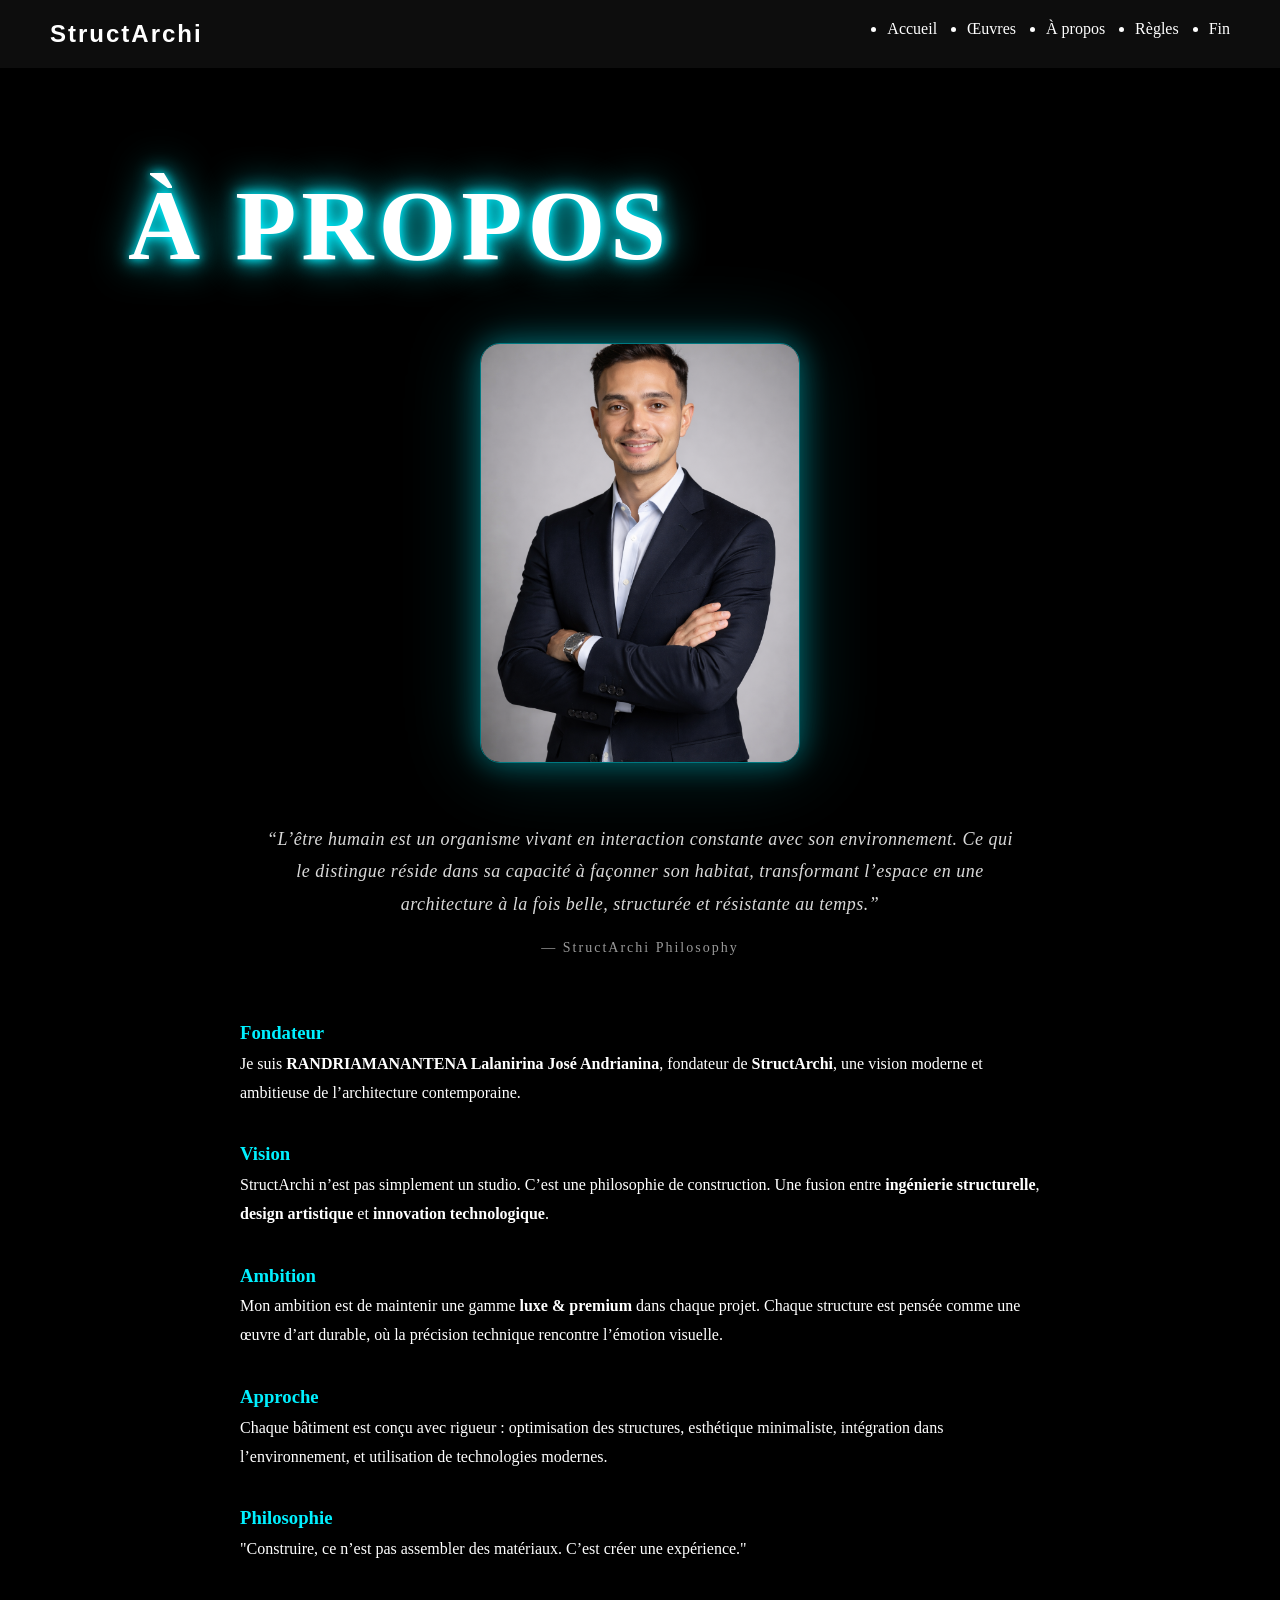
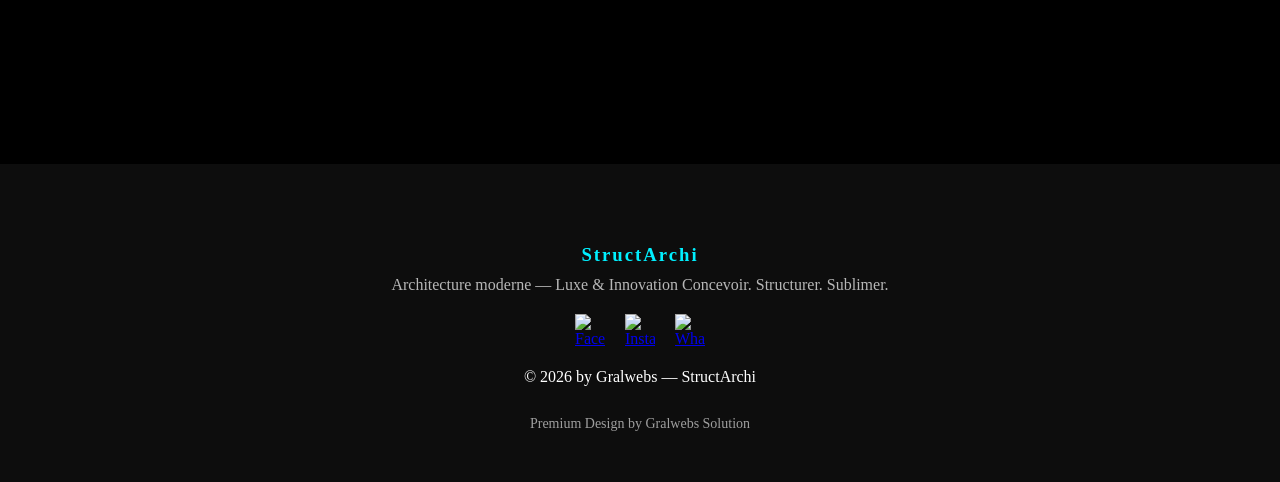
==== about.html @ 30d0f793 "modification de plusieur dossier et fichier, index.html,...,sitemap.xml,CSS?JS" ====
<!DOCTYPE html>
<html lang="fr">
<head>
  <meta charset="UTF-8">
  <meta name="viewport" content="width=device-width, initial-scale=1.0">
  <title>À propos — StructArchi</title>
  <link rel="stylesheet" href="CSS/style.css">
</head>

<body>

<video autoplay muted loop id="bg-video">
  <source src="assets/videos/architecture3.mp4" type="video/mp4">
</video>
<div class="overlay"></div>

<nav>
  <h1 class="logo">StructArchi</h1>
  <ul>
    <li><a href="index.html">Accueil</a></li>
    <li><a href="works.html">Œuvres</a></li>
    <li><a href="about.html">À propos</a></li>
    <li><a href="rules.html">Règles</a></li>
    <li><a href="contact.html">Fin</a></li>
  </ul>
</nav>

<section class="page">

  <h2 class="glow-text">À PROPOS</h2>
<div class="profile-container">
  <img src="assets/images/profile2.png" alt="Fondateur StructArchi" class="profile-img">
</div>
<div class="profile-quote">

  <p class="quote-text">
    “L’être humain est un organisme vivant en interaction constante avec son environnement. 
    Ce qui le distingue réside dans sa capacité à façonner son habitat, transformant l’espace 
    en une architecture à la fois belle, structurée et résistante au temps.”
  </p>

  <p class="quote-author">
    — StructArchi Philosophy
  </p>

</div>
  <div class="content">


    <h3>Fondateur</h3>
    <p>
      Je suis <strong>RANDRIAMANANTENA Lalanirina José Andrianina</strong>, 
      fondateur de <strong>StructArchi</strong>, une vision moderne et ambitieuse 
      de l’architecture contemporaine.
    </p>

    <h3>Vision</h3>
    <p>
      StructArchi n’est pas simplement un studio. C’est une philosophie de construction.
      Une fusion entre <strong>ingénierie structurelle</strong>, <strong>design artistique</strong>
      et <strong>innovation technologique</strong>.
    </p>

    <h3>Ambition</h3>
    <p>
      Mon ambition est de maintenir une gamme <strong>luxe & premium</strong> dans chaque projet.
      Chaque structure est pensée comme une œuvre d’art durable, où la précision technique
      rencontre l’émotion visuelle.
    </p>

    <h3>Approche</h3>
    <p>
      Chaque bâtiment est conçu avec rigueur :
      optimisation des structures, esthétique minimaliste, intégration dans l’environnement,
      et utilisation de technologies modernes.
    </p>

    <h3>Philosophie</h3>
    <p>
      "Construire, ce n’est pas assembler des matériaux. C’est créer une expérience."
    </p>

  </div>

</section>
<footer class="footer">

  <div class="footer-content">

    <h3>StructArchi</h3>
    <p class="footer-text">
      Architecture moderne — Luxe & Innovation  
      Concevoir. Structurer. Sublimer.
    </p>

    <div class="socials">

      <a href="https://facebook.com/Andrianina Randriamanantena" target="_blank">
        <img src="https://cdn-icons-png.flaticon.com/512/733/733547.png" alt="Facebook">
      </a>

      <a href="https://instagram.com/lefebvregenius" target="_blank">
        <img src="https://cdn-icons-png.flaticon.com/512/733/733558.png" alt="Instagram">
      </a>

      <a href="https://wa.me/+261341145399" target="_blank">
        <img src="https://cdn-icons-png.flaticon.com/512/733/733585.png" alt="WhatsApp">
      </a>

    </div>

    <p class="copyright">
      © 2026 by Gralwebs — StructArchi
    </p>

    <p class="signature">
      Premium Design by Gralwebs Solution
    </p>

  </div>

</footer>

</body>
</html>
---- CSS/style.css ----
/* RESET */
* {
  margin: 0;
  padding: 0;
  box-sizing: border-box;
}

/* BODY OLED */
body {
  font-family: 'Playfair Display', serif;
  color: white;
  background: black;
  overflow-x: hidden;
}

/* VIDEO BACKGROUND */
#bg-video {
  position: fixed;
  top: 0;
  left: 0;
  width: 100%;
  height: 100%;
  object-fit: cover;
  filter: brightness(0.4);
  z-index: -2;
}

/* OVERLAY GLASS */
.overlay {
  position: fixed;
  width: 100%;
  height: 100%;
  backdrop-filter: blur(10px);
  background: rgba(0,0,0,0.3);
  z-index: -1;
}

/* NAVBAR */
nav {
  display: flex;
  justify-content: space-between;
  padding: 20px 50px;

  backdrop-filter: blur(20px);
  background: rgba(255,255,255,0.05);
}

.logo {
  font-family: 'Orbitron', sans-serif;
  letter-spacing: 2px;
}

nav ul {
  display: flex;
  gap: 30px;
}

nav a {
  color: white;
  text-decoration: none;
  transition: 0.3s;
}

nav a:hover {
  color: #00f0ff;
}

/* HERO */
.hero {
  height: 90vh;
  display: flex;
  flex-direction: column;
  justify-content: center;
  align-items: center;
}

/* GROS TITRE BUGATTI */
.glow-text {
  font-size: 100px;
  font-weight: bold;
  text-transform: uppercase;
  letter-spacing: 5px;

  text-shadow:
    0 0 10px #00f0ff,
    0 0 20px #00f0ff,
    0 0 40px #00f0ff;
}
.page {
  padding: 100px 10%;
}

.content {
  max-width: 800px;
  margin: auto;
  line-height: 1.8;
}

h3 {
  margin-top: 30px;
  color: #00f0ff;
}

/* GRID OEUVRES */
.grid {
  display: grid;
  grid-template-columns: repeat(auto-fit, minmax(250px, 1fr));
  gap: 20px;
}

.card {
  padding: 20px;
  border-radius: 15px;
  backdrop-filter: blur(20px);
  background: rgba(255,255,255,0.05);
  transition: 0.3s;
}

.card:hover {
  transform: scale(1.05);
}

/* FORM */
form {
  display: flex;
  flex-direction: column;
  gap: 15px;
  margin-top: 20px;
}

input, textarea {
  padding: 10px;
  border: none;
  border-radius: 10px;
}

button {
  padding: 12px;
  background: #00f0ff;
  border: none;
  cursor: pointer;
}

/* SIGNATURE */
.signature {
  margin-top: 30px;
  opacity: 0.7;
  font-size: 14px;
}
/* ===============================
   PROFILE PREMIUM STRUCTARCHI
================================= */

.profile-container {
  display: flex;
  justify-content: center;
  margin: 60px 0 30px 0;
}

/* IMAGE PLUS GRANDE + LUXE */
.profile-img {
  width: 320px;
  height: 420px;
  object-fit: cover;

  border-radius: 20px;

  border: 1px solid rgba(0,240,255,0.5);

  box-shadow:
    0 0 30px rgba(0,240,255,0.4),
    0 0 80px rgba(0,240,255,0.2);

  transition: 0.4s ease;
}

/* HOVER LUXE */
.profile-img:hover {
  transform: scale(1.03);
  box-shadow:
    0 0 50px rgba(0,240,255,0.6),
    0 0 120px rgba(0,240,255,0.3);
}

/* ===============================
   CITATION STYLE PLUME
================================= */

.profile-quote {
  max-width: 800px;
  margin: 40px auto;
  text-align: center;
  padding: 20px;
}

.quote-text {
  font-family: "Georgia", serif;
  font-style: italic;
  font-size: 18px;
  line-height: 1.8;

  color: rgba(255,255,255,0.85);

  letter-spacing: 0.5px;
}

.quote-author {
  margin-top: 20px;
  font-size: 14px;
  opacity: 0.6;
  letter-spacing: 2px;
}
.premium {
  padding: 100px 10%;
  max-width: 900px;
  margin: auto;
}

.premium h3 {
  margin-top: 40px;
  color: #00f0ff;
}

.premium p {
  margin-top: 10px;
  line-height: 1.8;
  opacity: 0.9;
}
.footer {
  margin-top: 100px;
  padding: 40px;
  text-align: center;

  backdrop-filter: blur(20px);
  background: rgba(255,255,255,0.05);
}

.socials {
  display: flex;
  justify-content: center;
  gap: 20px;
  margin-bottom: 20px;
}

.socials img {
  width: 30px;
  transition: 0.3s;
}

.socials img:hover {
  transform: scale(1.2);
}

.signature {
  opacity: 0.6;
  font-size: 14px;
}
/* OPTIMISATION VIDÉO BACKGROUND */
#bg-video {
  position: fixed;
  top: 0;
  left: 0;
  width: 100%;
  height: 100%;
  object-fit: cover;

  /* optimisation GPU */
  will-change: transform, opacity;
  transform: translateZ(0);

  /* effet cinéma premium */
  filter: brightness(0.35) contrast(1.2) saturate(1.1);

  z-index: -2;
}
/* IMAGES OPTIMISÉES */
img {
  max-width: 100%;
  height: auto;

  /* évite les saccades */
  will-change: transform;
  transform: translateZ(0);

  /* transition douce */
  transition: opacity 0.5s ease;
}

/* effet chargement */
img[loading="lazy"] {
  opacity: 0;
}

img.loaded {
  opacity: 1;
}
/* ===============================
   RESPONSIVE STRUCTARCHI
================================= */

/* TABLETTE */
@media (max-width: 1024px) {

  nav {
    padding: 15px 20px;
  }

  .glow-text {
    font-size: 60px;
    text-align: center;
  }

  .hero {
    padding: 20px;
    text-align: center;
  }

  .premium {
    padding: 60px 20px;
  }

  .grid {
    grid-template-columns: repeat(2, 1fr);
  }

}


/* MOBILE */
@media (max-width: 768px) {

  /* NAV */
  nav {
    flex-direction: column;
    align-items: center;
    gap: 10px;
  }

  nav ul {
    flex-direction: column;
    gap: 10px;
  }

  /* TITRE */
  .glow-text {
    font-size: 40px;
    letter-spacing: 2px;
  }

  /* HERO */
  .hero {
    height: auto;
    padding: 60px 20px;
  }

  .subtitle {
    font-size: 14px;
  }

  /* SECTIONS */
  .premium {
    padding: 40px 15px;
  }

  .premium p {
    font-size: 14px;
  }

  /* GRID */
  .grid {
    grid-template-columns: 1fr;
  }

  /* PROFILE */
  .profile-img {
    width: 180px;
    height: 180px;
  }

}


/* PETIT MOBILE */
@media (max-width: 480px) {

  .glow-text {
    font-size: 28px;
  }

  nav {
    padding: 10px;
  }

  .premium h3 {
    font-size: 18px;
  }

  .premium p {
    font-size: 13px;
  }

}
img {
  max-width: 100%;
  height: auto;
  display: block;
}
input, textarea, button {
  width: 100%;
  max-width: 500px;
}
@media (max-width: 768px) {
  nav ul {
    background: rgba(0,0,0,0.7);
    padding: 10px;
    border-radius: 10px;
  }
}
/* ===============================
   SAFE RESPONSIVE VIDEO OVERRIDE
   (ne casse pas les anciens styles)
================================= */

#bg-video {
  max-width: 100vw;
  max-height: 100vh;

  /* optimisation GPU */
  transform: translateZ(0);
  will-change: transform, opacity;
}

/* TABLETTE */
@media (max-width: 1024px) {
  #bg-video {
    object-fit: cover;
  }
}

/* MOBILE */
@media (max-width: 768px) {
  #bg-video {
    object-fit: cover;

    /* assombrir pour lisibilité texte */
    filter: brightness(0.25) contrast(1.1);

    /* éviter lag sur mobile */
    transform: scale(1.05);
  }
}

/* PETIT MOBILE */
@media (max-width: 480px) {
  #bg-video {
    filter: brightness(0.2);

    /* encore plus léger visuellement */
    transform: scale(1.08);
  }
}
@media (max-width: 768px) {
  #bg-video {
    opacity: 0.6;
  }
}
/* ===============================
   SECTION REMERCIEMENT PREMIUM
================================= */

.thankyou {
  padding: 100px 10%;
  max-width: 900px;
  margin: auto;
  text-align: center;
}

.thankyou-content p {
  margin-top: 20px;
  line-height: 1.9;
  opacity: 0.9;
  font-size: 15px;
}

.closing {
  margin-top: 40px;
  font-style: italic;
  color: #00f0ff;
}
/* ===============================
   FOOTER PREMIUM
================================= */

.footer {
  margin-top: 100px;
  padding: 50px 20px;
  text-align: center;

  backdrop-filter: blur(20px);
  background: rgba(255,255,255,0.05);
}

.footer h3 {
  margin-bottom: 10px;
  letter-spacing: 2px;
}

.footer-text {
  opacity: 0.7;
  margin-bottom: 20px;
}

.socials {
  display: flex;
  justify-content: center;
  gap: 20px;
  margin-bottom: 20px;
}

.socials img {
  width: 30px;
  transition: 0.3s;
}

.socials img:hover {
  transform: scale(1.2);
}

.signature {
  opacity: 0.6;
  font-size: 14px;
}
/* ===============================
   SERVICES STRUCTARCHI
================================= */

.services {
  padding: 100px 10%;
  max-width: 900px;
  margin: auto;
}

.services-content h3 {
  margin-top: 40px;
  color: #00f0ff;
}

.services-content p {
  margin-top: 10px;
  line-height: 1.8;
  opacity: 0.9;
}

.services-content ul {
  margin-top: 15px;
  padding-left: 20px;
}

.services-content li {
  margin-bottom: 8px;
  opacity: 0.85;
}

.limit {
  margin-top: 20px;
  font-style: italic;
  opacity: 0.7;
}

.pricing-note {
  margin-top: 20px;
  font-style: italic;
  color: #00f0ff;
}
/* ===============================
   PAGE RÈGLES PREMIUM
================================= */

.rules {
  padding: 100px 10%;
  max-width: 1000px;
  margin: auto;
}

.rules-block {
  margin-top: 60px;
  padding: 20px;
  backdrop-filter: blur(15px);
  background: rgba(255,255,255,0.03);
  border-radius: 10px;
}

.rules-block h3 {
  margin-top: 30px;
  color: #00f0ff;
}

.rules-block p {
  margin-top: 10px;
  line-height: 1.8;
  opacity: 0.9;
}

.rules-block ul {
  margin-top: 10px;
  padding-left: 20px;
}

.rules-block li {
  margin-bottom: 6px;
  opacity: 0.85;
}
/* ===============================
   PDF DOWNLOAD BUTTON
================================= */

.pdf-section {
  text-align: center;
  margin-top: 80px;
}

.pdf-btn {
  display: inline-flex;
  align-items: center;
  gap: 10px;

  padding: 15px 25px;
  margin-top: 20px;

  background: rgba(255,255,255,0.05);
  border: 1px solid rgba(0,240,255,0.4);
  border-radius: 12px;

  color: white;
  text-decoration: none;

  backdrop-filter: blur(10px);

  transition: 0.3s;
}

.pdf-btn img {
  width: 25px;
}

.pdf-btn:hover {
  transform: scale(1.05);
  box-shadow: 0 0 20px rgba(0,240,255,0.4);
}
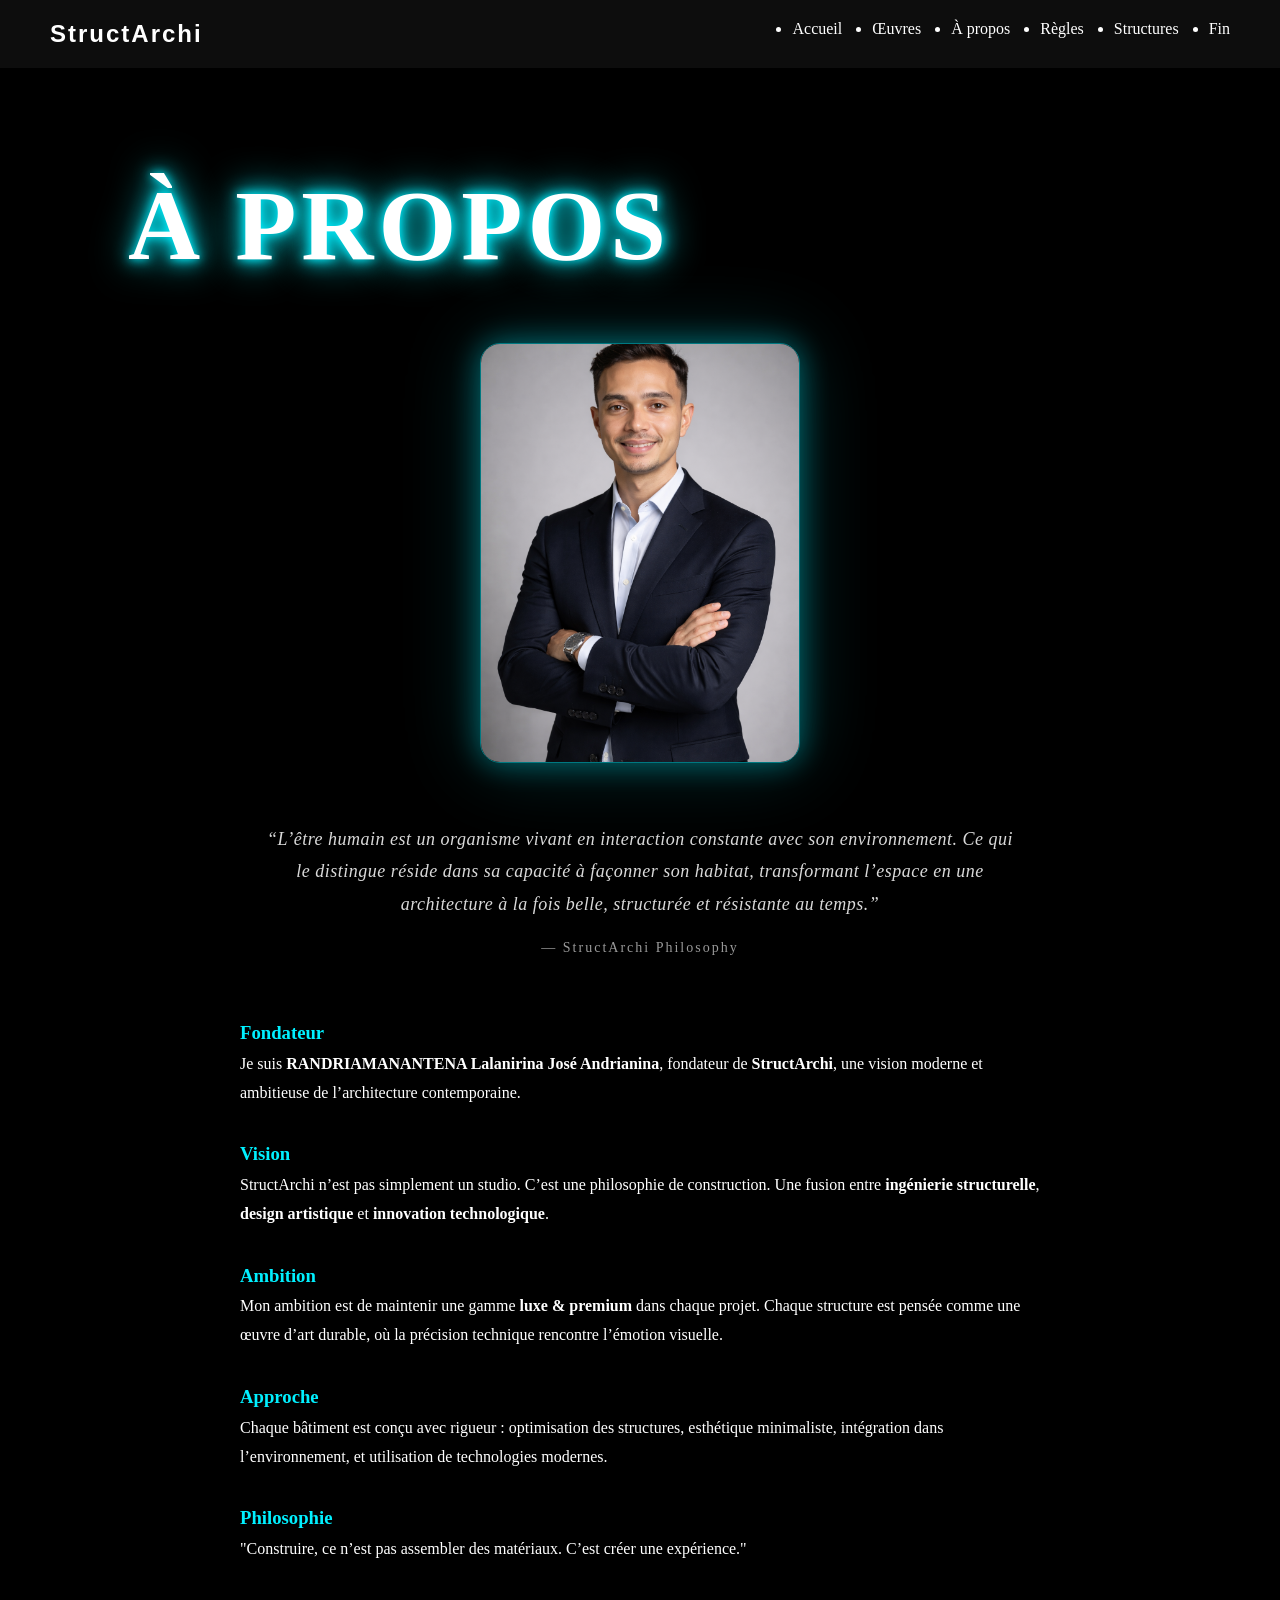
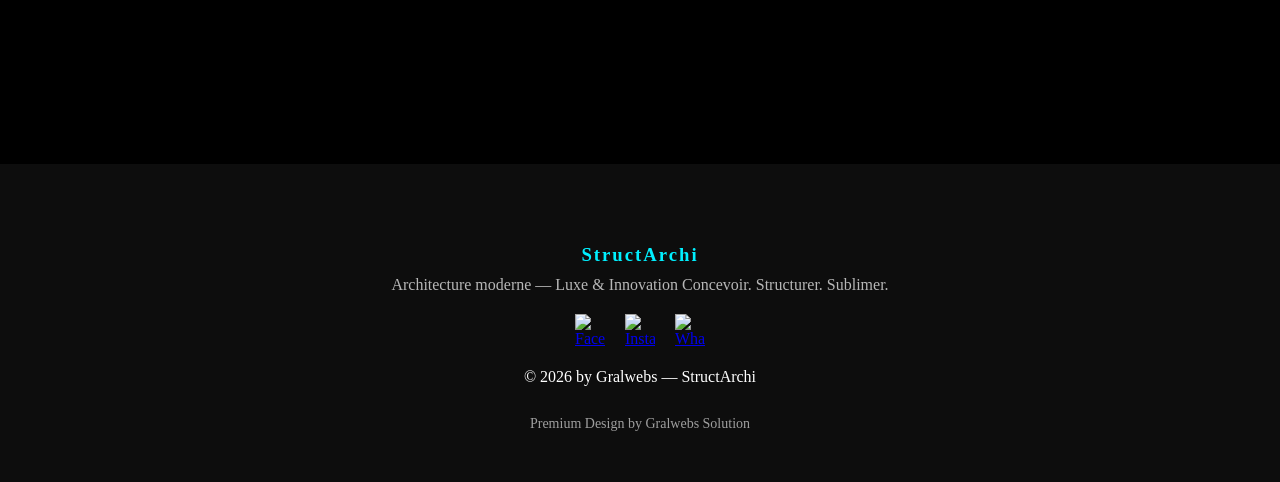
==== commit 45b60552: "modification html" ====
--- a/about.html
+++ b/about.html
@@ -4,13 +4,13 @@
   <meta charset="UTF-8">
   <meta name="viewport" content="width=device-width, initial-scale=1.0">
   <title>À propos — StructArchi</title>
-  <link rel="stylesheet" href="CSS/style.css">
+  <link rel="stylesheet" href="css/style.css">
 </head>
 
 <body>
 
 <video autoplay muted loop id="bg-video">
-  <source src="assets/videos/architecture3.mp4" type="video/mp4">
+  <source src="assets/videos/architecture6.mp4" type="video/mp4">
 </video>
 <div class="overlay"></div>
 
@@ -21,6 +21,7 @@
     <li><a href="works.html">Œuvres</a></li>
     <li><a href="about.html">À propos</a></li>
     <li><a href="rules.html">Règles</a></li>
+    <li><a href="structures.html">Structures</a></li>
     <li><a href="contact.html">Fin</a></li>
   </ul>
 </nav>
--- a/css/style.css
+++ b/css/style.css
@@ -0,0 +1,649 @@
+/* RESET */
+* {
+  margin: 0;
+  padding: 0;
+  box-sizing: border-box;
+}
+
+/* BODY OLED */
+body {
+  font-family: 'Playfair Display', serif;
+  color: white;
+  background: black;
+  overflow-x: hidden;
+}
+
+/* VIDEO BACKGROUND */
+#bg-video {
+  position: fixed;
+  top: 0;
+  left: 0;
+  width: 100%;
+  height: 100%;
+  object-fit: cover;
+  filter: brightness(0.4);
+  z-index: -2;
+}
+
+/* OVERLAY GLASS */
+.overlay {
+  position: fixed;
+  width: 100%;
+  height: 100%;
+  backdrop-filter: blur(10px);
+  background: rgba(0,0,0,0.3);
+  z-index: -1;
+}
+
+/* NAVBAR */
+nav {
+  display: flex;
+  justify-content: space-between;
+  padding: 20px 50px;
+
+  backdrop-filter: blur(20px);
+  background: rgba(255,255,255,0.05);
+}
+
+.logo {
+  font-family: 'Orbitron', sans-serif;
+  letter-spacing: 2px;
+}
+
+nav ul {
+  display: flex;
+  gap: 30px;
+}
+
+nav a {
+  color: white;
+  text-decoration: none;
+  transition: 0.3s;
+}
+
+nav a:hover {
+  color: #00f0ff;
+}
+
+/* HERO */
+.hero {
+  height: 90vh;
+  display: flex;
+  flex-direction: column;
+  justify-content: center;
+  align-items: center;
+}
+
+/* GROS TITRE BUGATTI */
+.glow-text {
+  font-size: 100px;
+  font-weight: bold;
+  text-transform: uppercase;
+  letter-spacing: 5px;
+
+  text-shadow:
+    0 0 10px #00f0ff,
+    0 0 20px #00f0ff,
+    0 0 40px #00f0ff;
+}
+.page {
+  padding: 100px 10%;
+}
+
+.content {
+  max-width: 800px;
+  margin: auto;
+  line-height: 1.8;
+}
+
+h3 {
+  margin-top: 30px;
+  color: #00f0ff;
+}
+
+/* GRID OEUVRES */
+.grid {
+  display: grid;
+  grid-template-columns: repeat(auto-fit, minmax(250px, 1fr));
+  gap: 20px;
+}
+
+.card {
+  padding: 20px;
+  border-radius: 15px;
+  backdrop-filter: blur(20px);
+  background: rgba(255,255,255,0.05);
+  transition: 0.3s;
+}
+
+.card:hover {
+  transform: scale(1.05);
+}
+
+/* FORM */
+form {
+  display: flex;
+  flex-direction: column;
+  gap: 15px;
+  margin-top: 20px;
+}
+
+input, textarea {
+  padding: 10px;
+  border: none;
+  border-radius: 10px;
+}
+
+button {
+  padding: 12px;
+  background: #00f0ff;
+  border: none;
+  cursor: pointer;
+}
+
+/* SIGNATURE */
+.signature {
+  margin-top: 30px;
+  opacity: 0.7;
+  font-size: 14px;
+}
+/* ===============================
+   PROFILE PREMIUM STRUCTARCHI
+================================= */
+
+.profile-container {
+  display: flex;
+  justify-content: center;
+  margin: 60px 0 30px 0;
+}
+
+/* IMAGE PLUS GRANDE + LUXE */
+.profile-img {
+  width: 320px;
+  height: 420px;
+  object-fit: cover;
+
+  border-radius: 20px;
+
+  border: 1px solid rgba(0,240,255,0.5);
+
+  box-shadow:
+    0 0 30px rgba(0,240,255,0.4),
+    0 0 80px rgba(0,240,255,0.2);
+
+  transition: 0.4s ease;
+}
+
+/* HOVER LUXE */
+.profile-img:hover {
+  transform: scale(1.03);
+  box-shadow:
+    0 0 50px rgba(0,240,255,0.6),
+    0 0 120px rgba(0,240,255,0.3);
+}
+
+/* ===============================
+   CITATION STYLE PLUME
+================================= */
+
+.profile-quote {
+  max-width: 800px;
+  margin: 40px auto;
+  text-align: center;
+  padding: 20px;
+}
+
+.quote-text {
+  font-family: "Georgia", serif;
+  font-style: italic;
+  font-size: 18px;
+  line-height: 1.8;
+
+  color: rgba(255,255,255,0.85);
+
+  letter-spacing: 0.5px;
+}
+
+.quote-author {
+  margin-top: 20px;
+  font-size: 14px;
+  opacity: 0.6;
+  letter-spacing: 2px;
+}
+.premium {
+  padding: 100px 10%;
+  max-width: 900px;
+  margin: auto;
+}
+
+.premium h3 {
+  margin-top: 40px;
+  color: #00f0ff;
+}
+
+.premium p {
+  margin-top: 10px;
+  line-height: 1.8;
+  opacity: 0.9;
+}
+.footer {
+  margin-top: 100px;
+  padding: 40px;
+  text-align: center;
+
+  backdrop-filter: blur(20px);
+  background: rgba(255,255,255,0.05);
+}
+
+.socials {
+  display: flex;
+  justify-content: center;
+  gap: 20px;
+  margin-bottom: 20px;
+}
+
+.socials img {
+  width: 30px;
+  transition: 0.3s;
+}
+
+.socials img:hover {
+  transform: scale(1.2);
+}
+
+.signature {
+  opacity: 0.6;
+  font-size: 14px;
+}
+/* OPTIMISATION VIDÉO BACKGROUND */
+#bg-video {
+  position: fixed;
+  top: 0;
+  left: 0;
+  width: 100%;
+  height: 100%;
+  object-fit: cover;
+
+  /* optimisation GPU */
+  will-change: transform, opacity;
+  transform: translateZ(0);
+
+  /* effet cinéma premium */
+  filter: brightness(0.35) contrast(1.2) saturate(1.1);
+
+  z-index: -2;
+}
+/* IMAGES OPTIMISÉES */
+img {
+  max-width: 100%;
+  height: auto;
+
+  /* évite les saccades */
+  will-change: transform;
+  transform: translateZ(0);
+
+  /* transition douce */
+  transition: opacity 0.5s ease;
+}
+
+/* effet chargement */
+img[loading="lazy"] {
+  opacity: 0;
+}
+
+img.loaded {
+  opacity: 1;
+}
+/* ===============================
+   RESPONSIVE STRUCTARCHI
+================================= */
+
+/* TABLETTE */
+@media (max-width: 1024px) {
+
+  nav {
+    padding: 15px 20px;
+  }
+
+  .glow-text {
+    font-size: 60px;
+    text-align: center;
+  }
+
+  .hero {
+    padding: 20px;
+    text-align: center;
+  }
+
+  .premium {
+    padding: 60px 20px;
+  }
+
+  .grid {
+    grid-template-columns: repeat(2, 1fr);
+  }
+
+}
+
+
+/* MOBILE */
+@media (max-width: 768px) {
+
+  /* NAV */
+  nav {
+    flex-direction: column;
+    align-items: center;
+    gap: 10px;
+  }
+
+  nav ul {
+    flex-direction: column;
+    gap: 10px;
+  }
+
+  /* TITRE */
+  .glow-text {
+    font-size: 40px;
+    letter-spacing: 2px;
+  }
+
+  /* HERO */
+  .hero {
+    height: auto;
+    padding: 60px 20px;
+  }
+
+  .subtitle {
+    font-size: 14px;
+  }
+
+  /* SECTIONS */
+  .premium {
+    padding: 40px 15px;
+  }
+
+  .premium p {
+    font-size: 14px;
+  }
+
+  /* GRID */
+  .grid {
+    grid-template-columns: 1fr;
+  }
+
+  /* PROFILE */
+  .profile-img {
+    width: 180px;
+    height: 180px;
+  }
+
+}
+
+
+/* PETIT MOBILE */
+@media (max-width: 480px) {
+
+  .glow-text {
+    font-size: 28px;
+  }
+
+  nav {
+    padding: 10px;
+  }
+
+  .premium h3 {
+    font-size: 18px;
+  }
+
+  .premium p {
+    font-size: 13px;
+  }
+
+}
+img {
+  max-width: 100%;
+  height: auto;
+  display: block;
+}
+input, textarea, button {
+  width: 100%;
+  max-width: 500px;
+}
+@media (max-width: 768px) {
+  nav ul {
+    background: rgba(0,0,0,0.7);
+    padding: 10px;
+    border-radius: 10px;
+  }
+}
+/* ===============================
+   SAFE RESPONSIVE VIDEO OVERRIDE
+   (ne casse pas les anciens styles)
+================================= */
+
+#bg-video {
+  max-width: 100vw;
+  max-height: 100vh;
+
+  /* optimisation GPU */
+  transform: translateZ(0);
+  will-change: transform, opacity;
+}
+
+/* TABLETTE */
+@media (max-width: 1024px) {
+  #bg-video {
+    object-fit: cover;
+  }
+}
+
+/* MOBILE */
+@media (max-width: 768px) {
+  #bg-video {
+    object-fit: cover;
+
+    /* assombrir pour lisibilité texte */
+    filter: brightness(0.25) contrast(1.1);
+
+    /* éviter lag sur mobile */
+    transform: scale(1.05);
+  }
+}
+
+/* PETIT MOBILE */
+@media (max-width: 480px) {
+  #bg-video {
+    filter: brightness(0.2);
+
+    /* encore plus léger visuellement */
+    transform: scale(1.08);
+  }
+}
+@media (max-width: 768px) {
+  #bg-video {
+    opacity: 0.6;
+  }
+}
+/* ===============================
+   SECTION REMERCIEMENT PREMIUM
+================================= */
+
+.thankyou {
+  padding: 100px 10%;
+  max-width: 900px;
+  margin: auto;
+  text-align: center;
+}
+
+.thankyou-content p {
+  margin-top: 20px;
+  line-height: 1.9;
+  opacity: 0.9;
+  font-size: 15px;
+}
+
+.closing {
+  margin-top: 40px;
+  font-style: italic;
+  color: #00f0ff;
+}
+/* ===============================
+   FOOTER PREMIUM
+================================= */
+
+.footer {
+  margin-top: 100px;
+  padding: 50px 20px;
+  text-align: center;
+
+  backdrop-filter: blur(20px);
+  background: rgba(255,255,255,0.05);
+}
+
+.footer h3 {
+  margin-bottom: 10px;
+  letter-spacing: 2px;
+}
+
+.footer-text {
+  opacity: 0.7;
+  margin-bottom: 20px;
+}
+
+.socials {
+  display: flex;
+  justify-content: center;
+  gap: 20px;
+  margin-bottom: 20px;
+}
+
+.socials img {
+  width: 30px;
+  transition: 0.3s;
+}
+
+.socials img:hover {
+  transform: scale(1.2);
+}
+
+.signature {
+  opacity: 0.6;
+  font-size: 14px;
+}
+/* ===============================
+   SERVICES STRUCTARCHI
+================================= */
+
+.services {
+  padding: 100px 10%;
+  max-width: 900px;
+  margin: auto;
+}
+
+.services-content h3 {
+  margin-top: 40px;
+  color: #00f0ff;
+}
+
+.services-content p {
+  margin-top: 10px;
+  line-height: 1.8;
+  opacity: 0.9;
+}
+
+.services-content ul {
+  margin-top: 15px;
+  padding-left: 20px;
+}
+
+.services-content li {
+  margin-bottom: 8px;
+  opacity: 0.85;
+}
+
+.limit {
+  margin-top: 20px;
+  font-style: italic;
+  opacity: 0.7;
+}
+
+.pricing-note {
+  margin-top: 20px;
+  font-style: italic;
+  color: #00f0ff;
+}
+/* ===============================
+   PAGE RÈGLES PREMIUM
+================================= */
+
+.rules {
+  padding: 100px 10%;
+  max-width: 1000px;
+  margin: auto;
+}
+
+.rules-block {
+  margin-top: 60px;
+  padding: 20px;
+  backdrop-filter: blur(15px);
+  background: rgba(255,255,255,0.03);
+  border-radius: 10px;
+}
+
+.rules-block h3 {
+  margin-top: 30px;
+  color: #00f0ff;
+}
+
+.rules-block p {
+  margin-top: 10px;
+  line-height: 1.8;
+  opacity: 0.9;
+}
+
+.rules-block ul {
+  margin-top: 10px;
+  padding-left: 20px;
+}
+
+.rules-block li {
+  margin-bottom: 6px;
+  opacity: 0.85;
+}
+/* ===============================
+   PDF DOWNLOAD BUTTON
+================================= */
+
+.pdf-section {
+  text-align: center;
+  margin-top: 80px;
+}
+
+.pdf-btn {
+  display: inline-flex;
+  align-items: center;
+  gap: 10px;
+
+  padding: 15px 25px;
+  margin-top: 20px;
+
+  background: rgba(255,255,255,0.05);
+  border: 1px solid rgba(0,240,255,0.4);
+  border-radius: 12px;
+
+  color: white;
+  text-decoration: none;
+
+  backdrop-filter: blur(10px);
+
+  transition: 0.3s;
+}
+
+.pdf-btn img {
+  width: 25px;
+}
+
+.pdf-btn:hover {
+  transform: scale(1.05);
+  box-shadow: 0 0 20px rgba(0,240,255,0.4);
+}
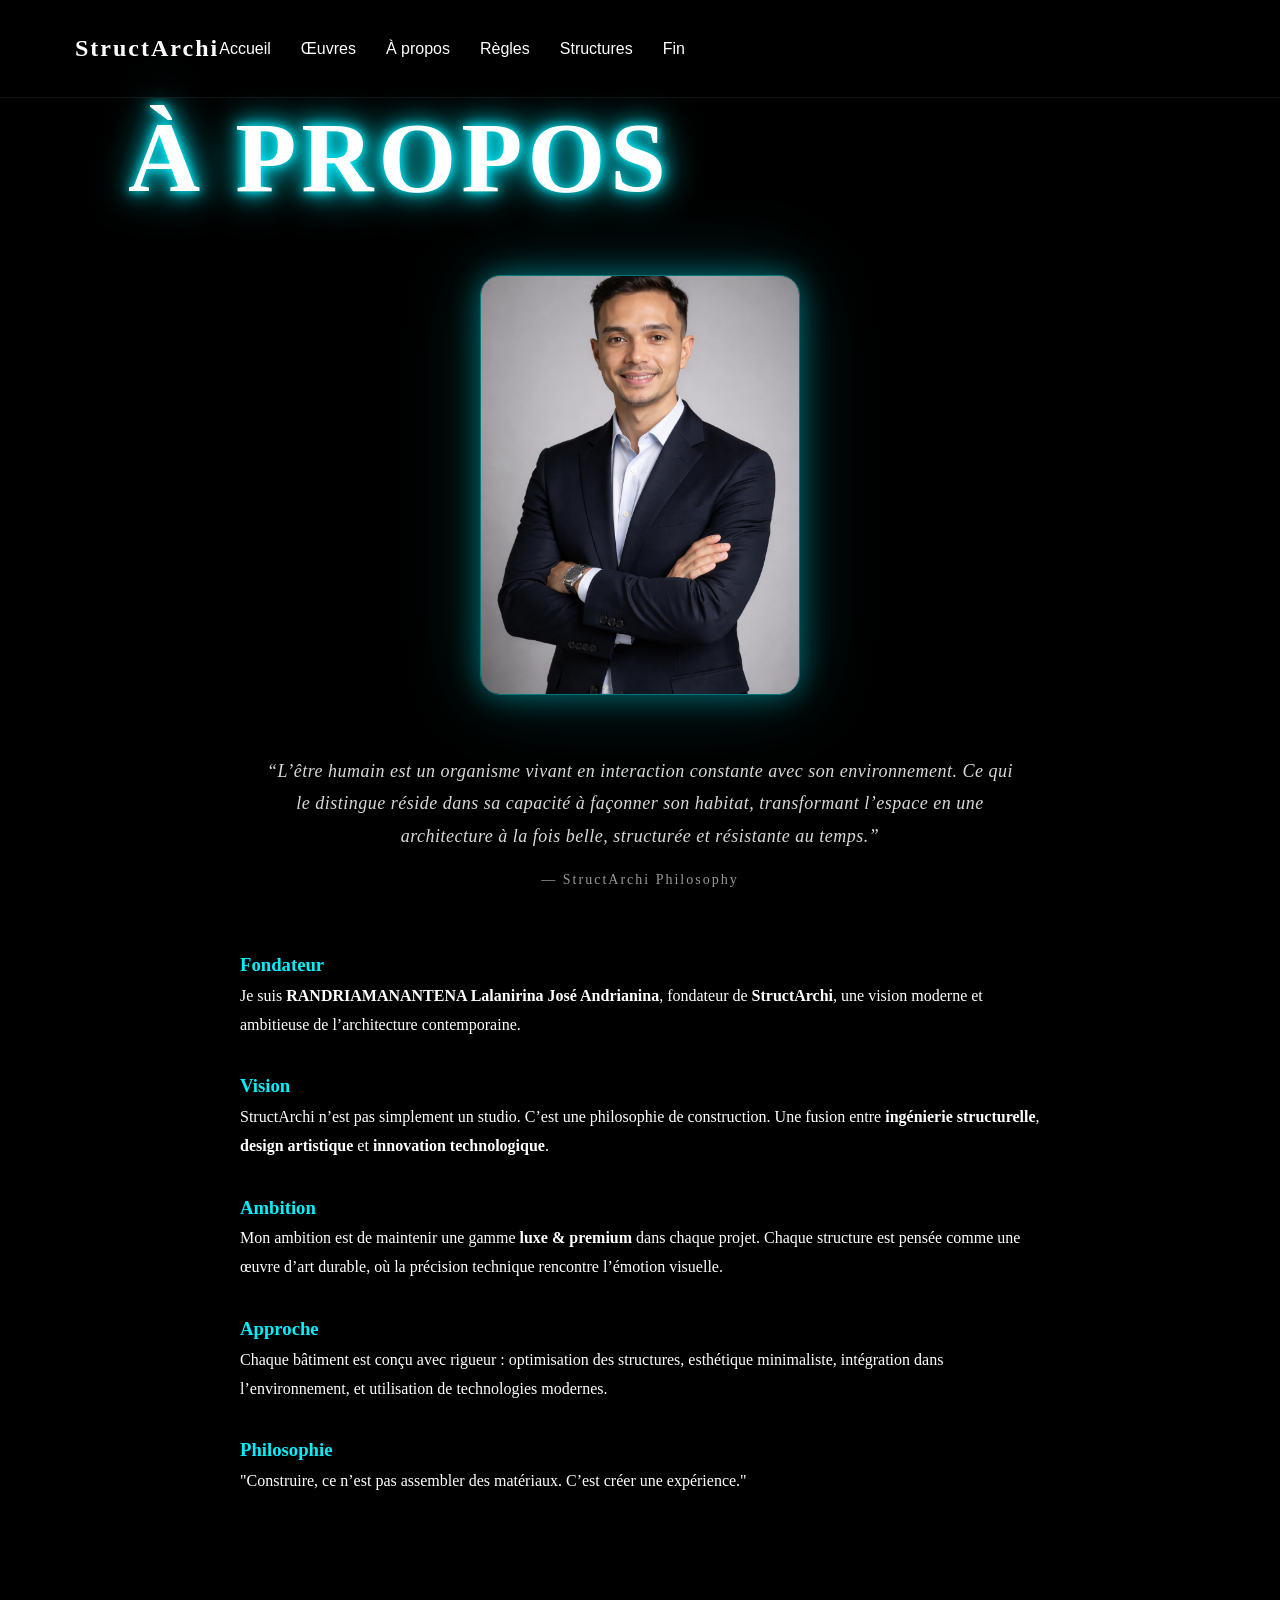
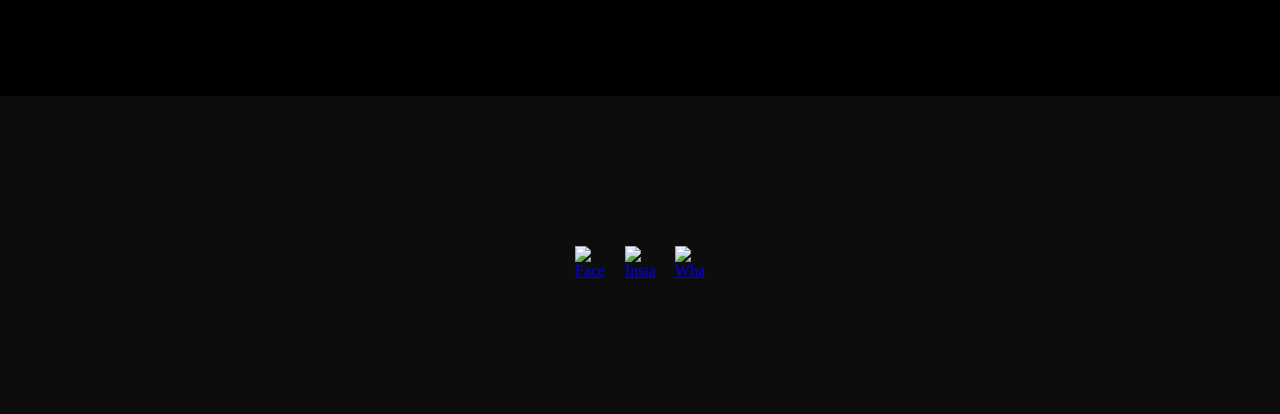
==== commit 706c159f: "modification de contenue images et ,html" ====
--- a/about.html
+++ b/about.html
@@ -9,21 +9,43 @@
 
 <body>
 
-<video autoplay muted loop id="bg-video">
-  <source src="assets/videos/architecture6.mp4" type="video/mp4">
-</video>
-<div class="overlay"></div>
+<div class="bg-image lazy-bg" data-bg="assets/images/villaluxe2.jpg"></div>
 
-<nav>
-  <h1 class="logo">StructArchi</h1>
-  <ul>
-    <li><a href="index.html">Accueil</a></li>
-    <li><a href="works.html">Œuvres</a></li>
-    <li><a href="about.html">À propos</a></li>
-    <li><a href="rules.html">Règles</a></li>
-    <li><a href="structures.html">Structures</a></li>
-    <li><a href="contact.html">Fin</a></li>
-  </ul>
+<nav class="navbar">
+  <div class="nav-container">
+
+    <h1 class="logo">StructArchi</h1>
+
+    <!-- MENU DESKTOP -->
+    <ul class="nav-links desktop">
+      <li><a href="index.html">Accueil</a></li>
+      <li><a href="works.html">Œuvres</a></li>
+      <li><a href="about.html">À propos</a></li>
+      <li><a href="rules.html">Règles</a></li>
+      <li><a href="structures.html">Structures</a></li>
+      <li><a href="contact.html">Fin</a></li>
+    </ul>
+
+    <!-- BURGER (mobile uniquement) -->
+    <div class="burger" id="burger">
+      <span></span>
+      <span></span>
+      <span></span>
+    </div>
+
+  </div>
+
+  <!-- MENU MOBILE (FULLSCREEN) -->
+  <div class="mobile-menu" id="mobileMenu">
+    <ul>
+      <li><a href="index.html">Accueil</a></li>
+      <li><a href="works.html">Œuvres</a></li>
+      <li><a href="about.html">À propos</a></li>
+      <li><a href="rules.html">Règles</a></li>
+      <li><a href="structures.html">Structures</a></li>
+      <li><a href="contact.html">Fin</a></li>
+    </ul>
+  </div>
 </nav>
 
 <section class="page">
--- a/css/style.css
+++ b/css/style.css
@@ -646,4 +646,175 @@
 .pdf-btn:hover {
   transform: scale(1.05);
   box-shadow: 0 0 20px rgba(0,240,255,0.4);
+}
+/* ================= NAVBAR GLOBAL ================= */
+.navbar {
+  position: fixed;
+  width: 100%;
+  top: 0;
+  z-index: 999;
+  backdrop-filter: blur(20px);
+  background: rgba(0,0,0,0.25);
+  border-bottom: 1px solid rgba(255,255,255,0.08);
+}
+
+.nav-container {
+  display: flex;
+  justify-content: space-between;
+  align-items: center;
+  padding: 15px 25px;
+}
+
+.logo {
+  color: white;
+  font-family: 'Playfair Display', serif;
+}
+
+/* ================= DESKTOP MENU ================= */
+.nav-links.desktop {
+  display: flex;
+  gap: 30px;
+  list-style: none;
+}
+
+.nav-links.desktop a {
+  color: white;
+  text-decoration: none;
+  font-family: 'Orbitron', sans-serif;
+  position: relative;
+}
+
+.nav-links.desktop a::after {
+  content: "";
+  position: absolute;
+  width: 0%;
+  height: 2px;
+  background: white;
+  bottom: -5px;
+  left: 0;
+  transition: 0.4s;
+}
+
+.nav-links.desktop a:hover::after {
+  width: 100%;
+}
+
+/* ================= BURGER ================= */
+.burger {
+  display: none;
+  flex-direction: column;
+  gap: 6px;
+  cursor: pointer;
+  z-index: 1001;
+}
+
+.burger span {
+  width: 28px;
+  height: 3px;
+  background: white;
+  border-radius: 5px;
+  transition: 0.4s;
+}
+
+/* animation */
+.burger.active span:nth-child(1) {
+  transform: rotate(45deg) translateY(8px);
+}
+.burger.active span:nth-child(2) {
+  opacity: 0;
+}
+.burger.active span:nth-child(3) {
+  transform: rotate(-45deg) translateY(-8px);
+}
+
+/* ================= MOBILE MENU ================= */
+.mobile-menu {
+  position: fixed;
+  top: 0;
+  right: -100%;
+  width: 100%;
+  height: 100vh;
+
+  backdrop-filter: blur(30px);
+  background: rgba(0,0,0,0.6);
+
+  display: flex;
+  justify-content: center;
+  align-items: center;
+
+  transition: 0.6s cubic-bezier(.77,0,.18,1);
+}
+
+.mobile-menu ul {
+  list-style: none;
+  text-align: center;
+}
+
+.mobile-menu li {
+  margin: 25px 0;
+}
+
+.mobile-menu a {
+  color: white;
+  font-size: 24px;
+  text-decoration: none;
+  font-family: 'Orbitron', sans-serif;
+  letter-spacing: 2px;
+}
+
+/* animation ouverture */
+.mobile-menu.active {
+  right: 0;
+}
+
+/* ================= RESPONSIVE ================= */
+@media (max-width: 900px) {
+
+  .nav-links.desktop {
+    display: none;
+  }
+
+  .burger {
+    display: flex;
+  }
+}
+/* BACKGROUND IMAGE PREMIUM */
+.bg-image {
+  position: fixed;
+  top: 0;
+  left: 0;
+  width: 100%;
+  height: 100%;
+  z-index: -2;
+
+  background-size: cover;
+  background-position: center;
+  background-repeat: no-repeat;
+
+  filter: brightness(0.6);
+  transition: opacity 1s ease;
+  opacity: 0;
+}
+
+/* effet overlay premium */
+.bg-image::after {
+  content: "";
+  position: absolute;
+  width: 100%;
+  height: 100%;
+  backdrop-filter: blur(2px);
+  background: rgba(0,0,0,0.3);
+}
+
+/* quand chargé */
+.bg-image.loaded {
+  opacity: 1;
+}
+.bg-image {
+  animation: zoomBg 20s infinite alternate ease-in-out;
+}
+
+@keyframes zoomBg {
+  from { transform: scale(1); }
+  to { transform: scale(1.1); }
 }
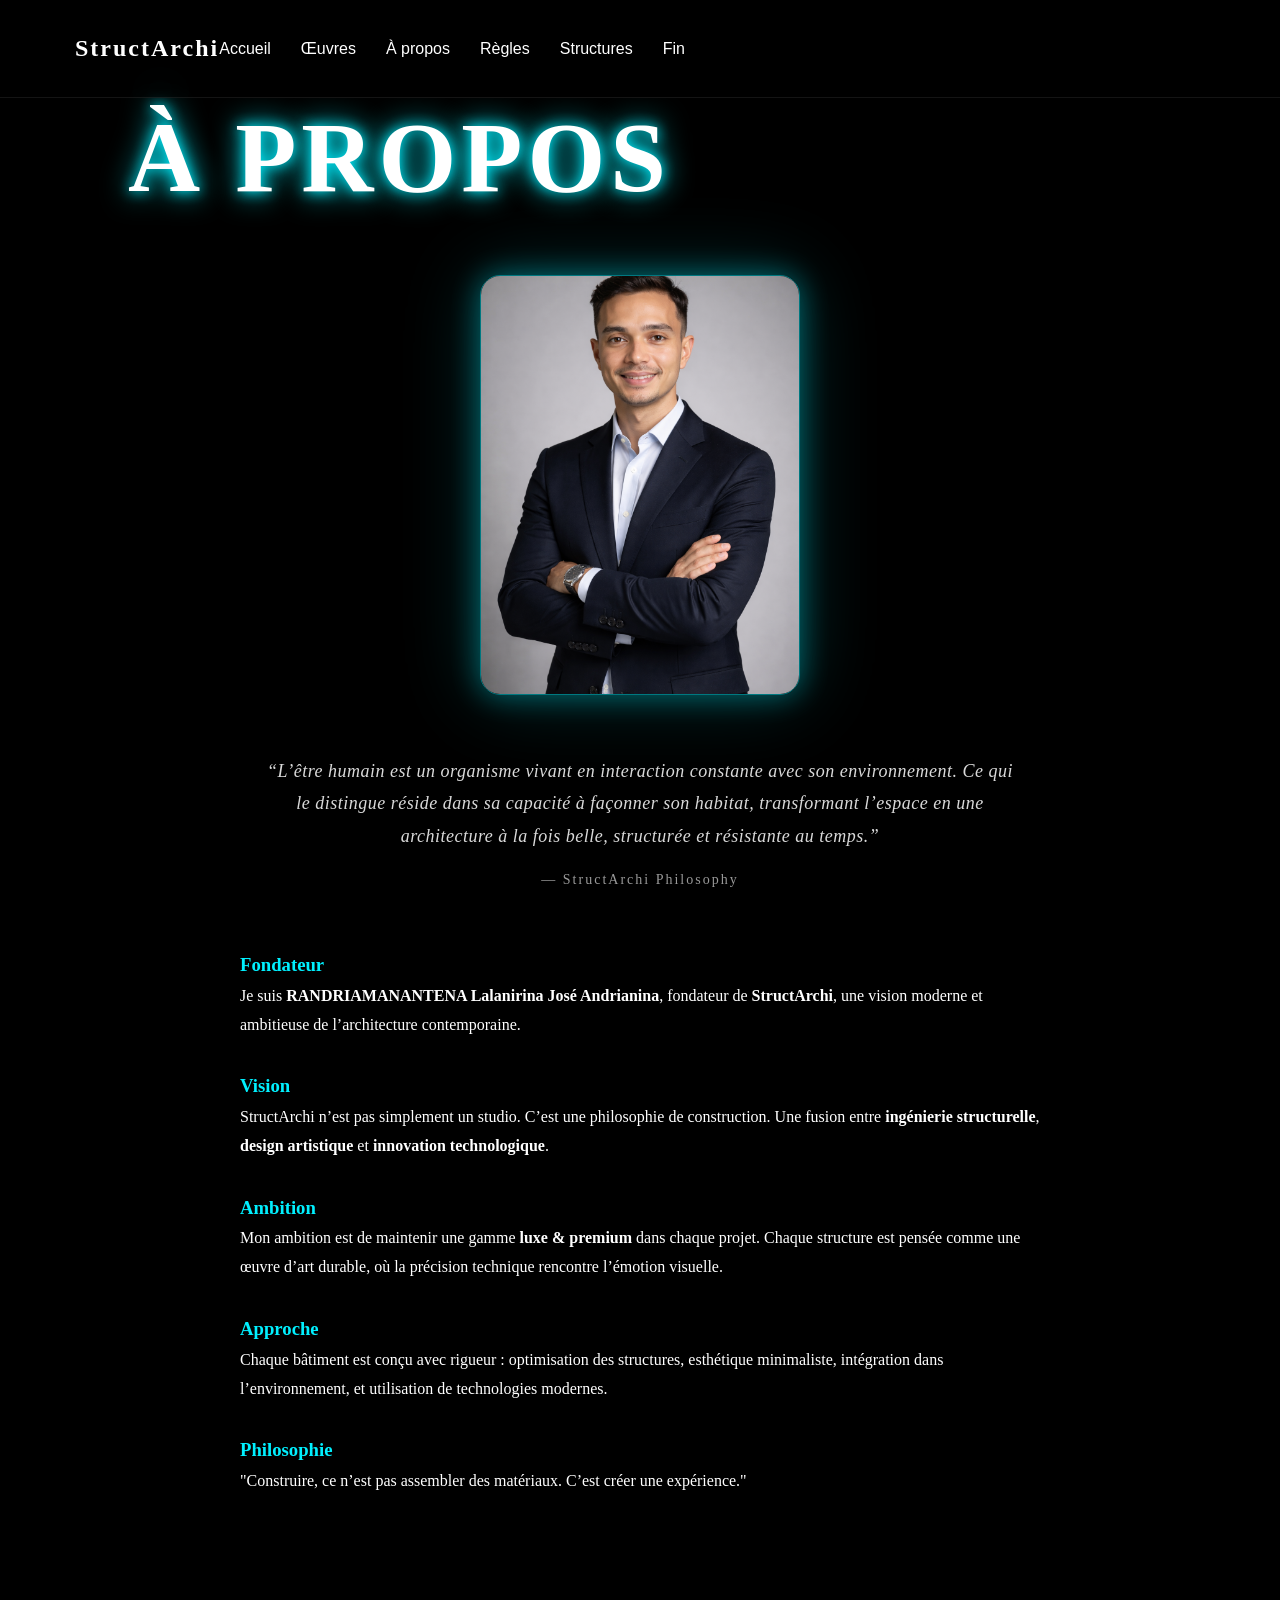
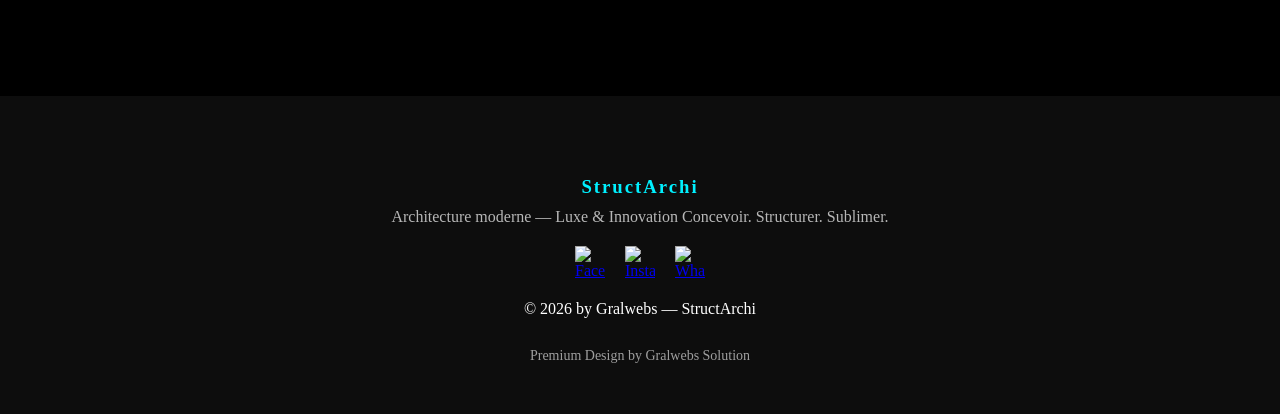
==== commit 29ce45eb: "modification de .html" ====
--- a/about.html
+++ b/about.html
@@ -7,7 +7,7 @@
   <link rel="stylesheet" href="css/style.css">
 </head>
 
-<body>
+<body class="image-page">
 
 <div class="bg-image lazy-bg" data-bg="assets/images/villaluxe2.jpg"></div>
 
@@ -143,6 +143,8 @@
   </div>
 
 </footer>
+<script src="js/app.js"></script>
+
 
 </body>
 </html>
--- a/css/style.css
+++ b/css/style.css
@@ -785,13 +785,13 @@
   left: 0;
   width: 100%;
   height: 100%;
-  z-index: -2;
+  z-index: -5;
 
   background-size: cover;
   background-position: center;
   background-repeat: no-repeat;
 
-  filter: brightness(0.6);
+  filter: brightness(0.9) contrast(1.1);
   transition: opacity 1s ease;
   opacity: 0;
 }
@@ -803,7 +803,7 @@
   width: 100%;
   height: 100%;
   backdrop-filter: blur(2px);
-  background: rgba(0,0,0,0.3);
+  background: rgba(0,0,0,0.15);
 }
 
 /* quand chargé */
@@ -817,4 +817,16 @@
 @keyframes zoomBg {
   from { transform: scale(1); }
   to { transform: scale(1.1); }
-}+}
+.navbar {
+  transition: top 0.4s ease;
+}
+.navbar {
+  transition: top 0.4s ease, background 0.4s ease;
+}
+
+/* effet au scroll */
+.navbar.scrolled {
+  background: rgba(0,0,0,0.6);
+  backdrop-filter: blur(25px);
+}
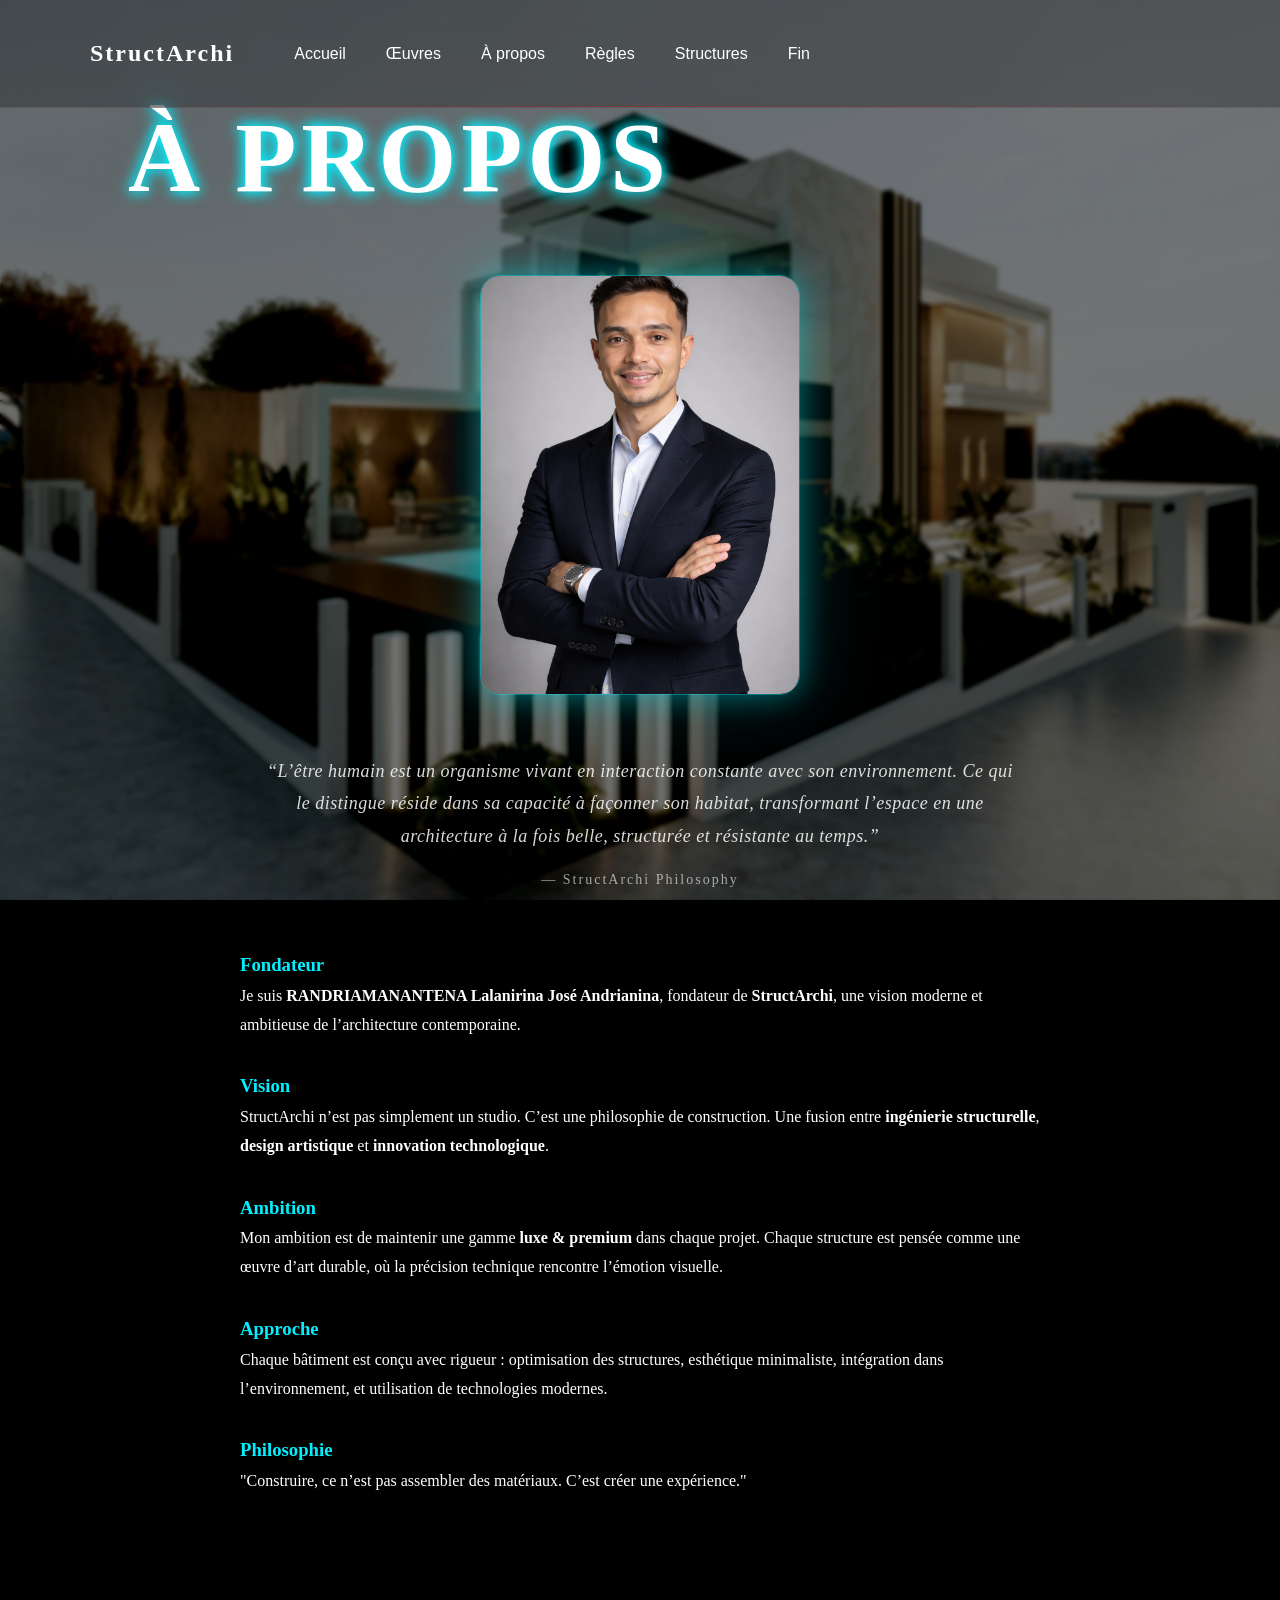
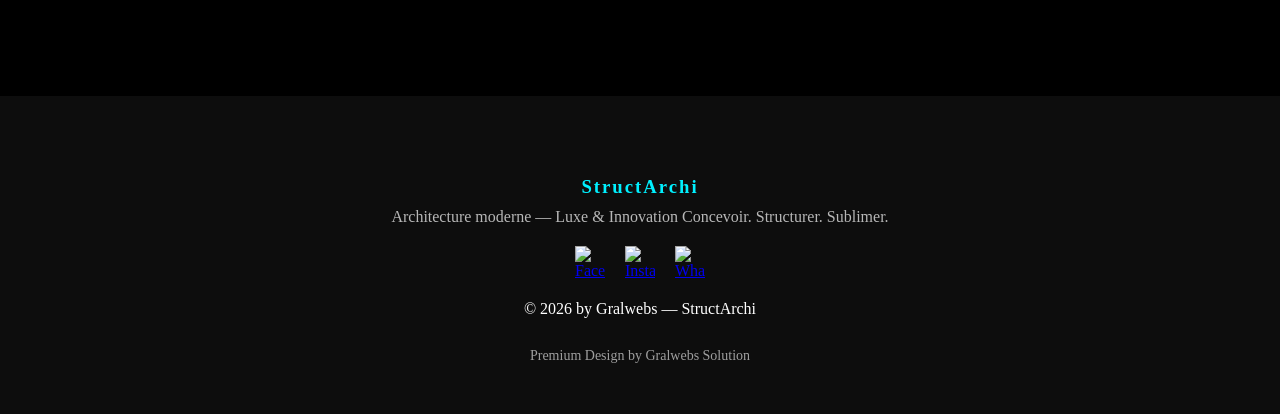
==== commit 1d9fdcd8: "modification de plusieurs éléments finales css,js,html" ====
--- a/about.html
+++ b/about.html
@@ -143,6 +143,7 @@
   </div>
 
 </footer>
+<script src="https://cdnjs.cloudflare.com/ajax/libs/three.js/r134/three.min.js"></script>
 <script src="js/app.js"></script>
 
 
--- a/css/style.css
+++ b/css/style.css
@@ -703,46 +703,54 @@
 .burger {
   display: none;
   flex-direction: column;
-  gap: 6px;
+  justify-content: center;
+  gap: 5px;
+  width: 30px;
+  height: 25px;
   cursor: pointer;
-  z-index: 1001;
+  z-index: 10000;
 }
 
 .burger span {
-  width: 28px;
   height: 3px;
+  width: 100%;
   background: white;
-  border-radius: 5px;
-  transition: 0.4s;
-}
-
-/* animation */
+  border-radius: 10px;
+  transition: all 0.4s ease;
+}
+
+/* animation premium */
 .burger.active span:nth-child(1) {
-  transform: rotate(45deg) translateY(8px);
+  transform: translateY(8px) rotate(45deg);
 }
 .burger.active span:nth-child(2) {
   opacity: 0;
+  transform: scale(0);
 }
 .burger.active span:nth-child(3) {
-  transform: rotate(-45deg) translateY(-8px);
+  transform: translateY(-8px) rotate(-45deg);
 }
 
 /* ================= MOBILE MENU ================= */
 .mobile-menu {
   position: fixed;
-  top: 0;
-  right: -100%;
-  width: 100%;
-  height: 100vh;
-
-  backdrop-filter: blur(30px);
-  background: rgba(0,0,0,0.6);
+  inset: 0;
 
   display: flex;
   justify-content: center;
   align-items: center;
 
-  transition: 0.6s cubic-bezier(.77,0,.18,1);
+  background: rgba(0,0,0,0.75);
+  backdrop-filter: blur(25px);
+
+  transform: translateX(100%);
+  transition: transform 0.5s cubic-bezier(.77,0,.18,1);
+
+  z-index: 9998;
+}
+
+.mobile-menu.active {
+  transform: translateX(0);
 }
 
 .mobile-menu ul {
@@ -751,20 +759,29 @@
 }
 
 .mobile-menu li {
-  margin: 25px 0;
+  margin: 20px 0;
+  opacity: 0;
+  transform: translateY(20px);
+  transition: 0.4s;
+}
+
+/* animation items */
+.mobile-menu.active li {
+  opacity: 1;
+  transform: translateY(0);
 }
 
 .mobile-menu a {
+  font-size: 26px;
   color: white;
-  font-size: 24px;
   text-decoration: none;
   font-family: 'Orbitron', sans-serif;
-  letter-spacing: 2px;
-}
-
-/* animation ouverture */
-.mobile-menu.active {
-  right: 0;
+  letter-spacing: 3px;
+  transition: 0.3s;
+}
+
+.mobile-menu a:hover {
+  color: #00f0ff;
 }
 
 /* ================= RESPONSIVE ================= */
@@ -830,3 +847,164 @@
   background: rgba(0,0,0,0.6);
   backdrop-filter: blur(25px);
 }
+/* FIX CLICK BLOCK */
+.bg-image,
+canvas {
+  pointer-events: none;
+}
+
+/* NAVBAR au-dessus de tout */
+.navbar {
+  z-index: 9999;
+}
+
+/* MENU au-dessus */
+.mobile-menu {
+  z-index: 9998;
+}
+@media (max-width: 900px) {
+  .nav-links.desktop {
+    display: none;
+  }
+
+  .burger {
+    display: flex;
+  }
+}
+.nav-container {
+  display: flex;
+  justify-content: space-between;
+  align-items: center;
+  padding: 20px 40px;
+}
+
+.nav-links.desktop {
+  margin-left: 60px;
+  gap: 40px;
+}
+/* ===============================
+   BACKGROUND PREMIUM FIX GLOBAL
+================================= */
+.bg-image {
+  position: fixed;
+  inset: 0;
+  z-index: -5;
+
+  background-size: cover;
+  background-position: center;
+  background-repeat: no-repeat;
+
+  filter: brightness(0.55) contrast(1.2);
+  opacity: 0;
+
+  transition: opacity 1.2s ease;
+}
+
+/* overlay luxe */
+.overlay {
+  position: fixed;
+  inset: 0;
+  z-index: -4;
+
+  backdrop-filter: blur(8px);
+  background: rgba(0,0,0,0.25);
+}
+
+/* fade in */
+.bg-image.loaded {
+  opacity: 1;
+}
+
+/* zoom cinematic */
+.bg-image {
+  animation: zoomBg 25s infinite alternate ease-in-out;
+}
+
+@keyframes zoomBg {
+  from { transform: scale(1); }
+  to { transform: scale(1.08); }
+}
+.navbar {
+  transition: all 0.4s ease;
+}
+
+.navbar.scrolled {
+  background: rgba(0,0,0,0.7);
+  backdrop-filter: blur(25px);
+}
+/* ===============================
+   NAV HOVER PREMIUM (ligne rouge animée)
+================================= */
+
+.nav-links a {
+  position: relative;
+  padding-bottom: 5px;
+}
+
+/* ligne invisible */
+.nav-links a::after {
+  content: "";
+  position: absolute;
+  left: 0;
+  bottom: 0;
+  width: 0%;
+  height: 2px;
+
+  background: linear-gradient(90deg, red, #ff4d4d, transparent);
+
+  transition: width 0.4s ease;
+}
+
+/* effet au survol */
+.nav-links a:hover::after {
+  width: 100%;
+}
+
+/* glow subtil */
+.nav-links a:hover {
+  color: #ff4d4d;
+  text-shadow: 0 0 10px rgba(255,0,0,0.6);
+}
+
+/* ===============================
+   CARDS PREMIUM HOVER
+================================= */
+.card {
+  transition: all 0.4s ease;
+}
+
+.card:hover {
+  transform: translateY(-10px) scale(1.02);
+
+  box-shadow:
+    0 0 20px rgba(255,0,0,0.3),
+    0 0 60px rgba(0,240,255,0.2);
+}
+
+/* ===============================
+   NAVBAR LINE EFFECT (scroll)
+================================= */
+.navbar::after {
+  content: "";
+  position: absolute;
+  bottom: 0;
+  left: 0;
+  height: 1px;
+  width: 100%;
+
+  background: linear-gradient(90deg, transparent, red, transparent);
+  opacity: 0.3;
+}
+
+/* ===============================
+   VIDEO PREMIUM EFFECT
+================================= */
+#bg-video {
+  filter: brightness(0.3) contrast(1.2) saturate(1.1);
+  transition: filter 1s ease;
+}
+
+/* petit boost quand scroll */
+.navbar.scrolled ~ #bg-video {
+  filter: brightness(0.25);
+}
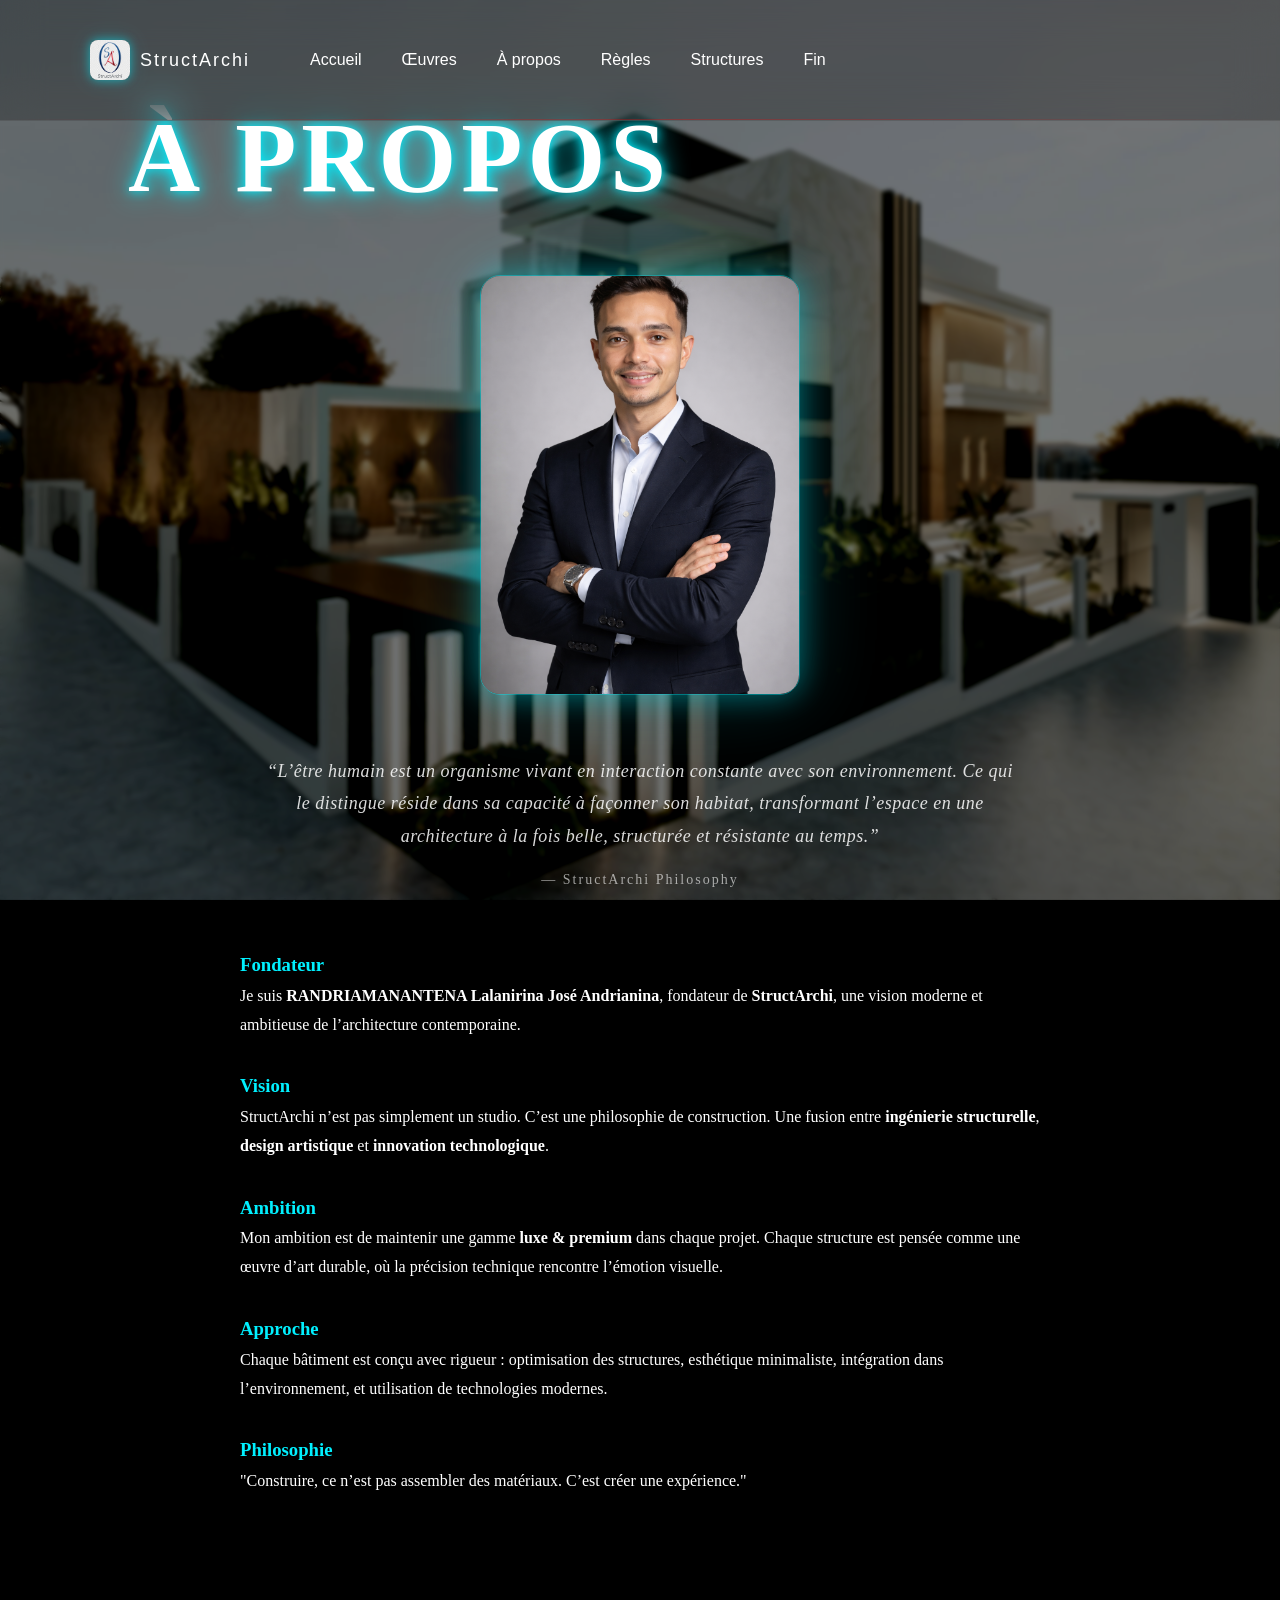
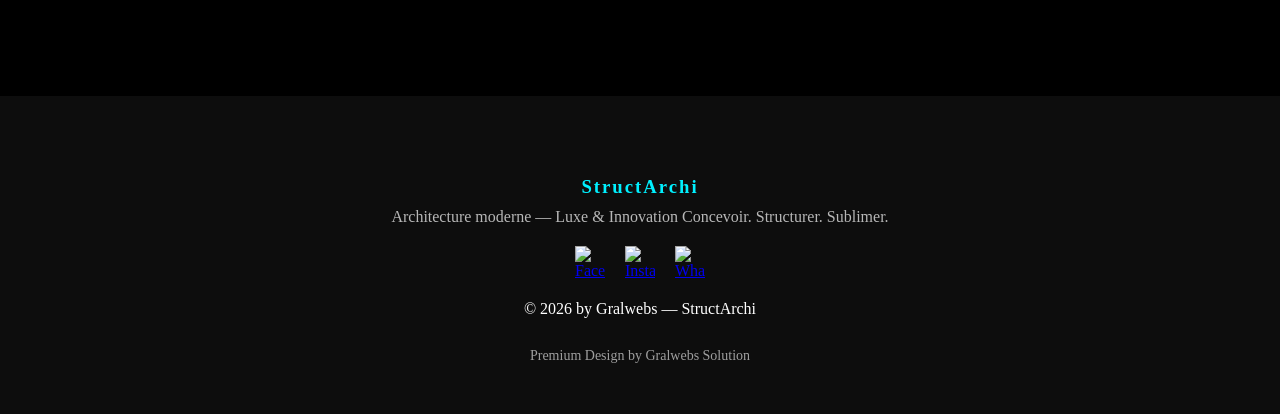
==== commit 29ff30a4: "modification et ajout de logo officiel" ====
--- a/about.html
+++ b/about.html
@@ -14,7 +14,10 @@
 <nav class="navbar">
   <div class="nav-container">
 
-    <h1 class="logo">StructArchi</h1>
+    <div class="logo">
+  <img src="assets/images/logo.jpg" alt="StructArchi Logo">
+  <span>StructArchi</span>
+</div>
 
     <!-- MENU DESKTOP -->
     <ul class="nav-links desktop">
--- a/css/style.css
+++ b/css/style.css
@@ -1007,4 +1007,67 @@
 /* petit boost quand scroll */
 .navbar.scrolled ~ #bg-video {
   filter: brightness(0.25);
+}
+/* ===============================
+   LOGO NAVBAR PREMIUM
+================================= */
+
+.logo {
+  display: flex;
+  align-items: center;
+  gap: 10px;
+
+  font-family: 'Orbitron', sans-serif;
+  letter-spacing: 2px;
+  font-size: 18px;
+}
+
+/* IMAGE LOGO */
+.logo img {
+  width: 40px;
+  height: 40px;
+  object-fit: cover;
+
+  border-radius: 8px;
+
+  box-shadow:
+    0 0 10px rgba(0,240,255,0.5),
+    0 0 20px rgba(0,240,255,0.2);
+
+  transition: 0.3s ease;
+}
+
+/* HOVER PREMIUM */
+.logo:hover img {
+  transform: scale(1.1) rotate(3deg);
+
+  box-shadow:
+    0 0 20px rgba(0,240,255,0.7),
+    0 0 40px rgba(0,240,255,0.3);
+}
+
+/* TEXTE */
+.logo span {
+  color: white;
+}
+/* ===============================
+   LOGO RESPONSIVE
+================================= */
+
+@media (max-width: 900px) {
+
+  .logo img {
+    width: 35px;
+    height: 35px;
+  }
+
+  .logo span {
+    font-size: 16px;
+  }
+
+}
+@media (max-width: 600px) {
+  .logo span {
+    display: none;
+  }
 }
